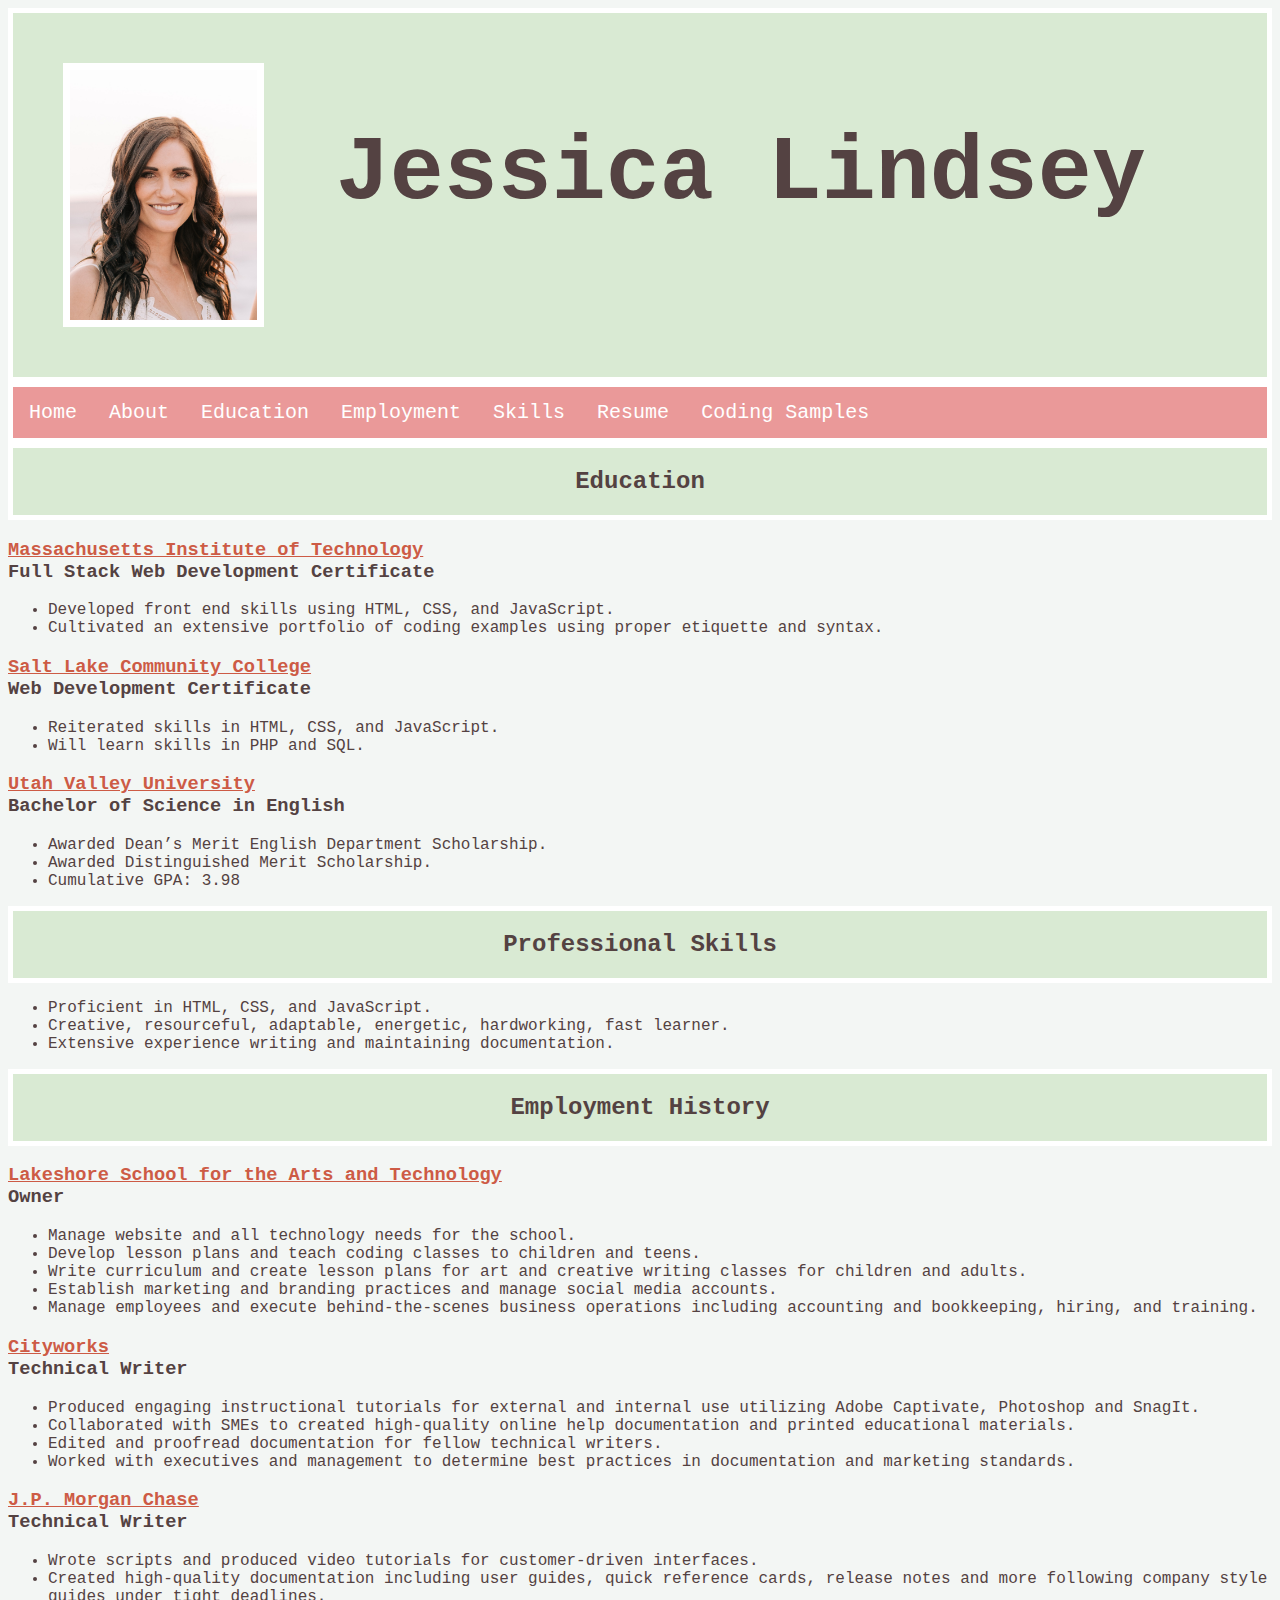
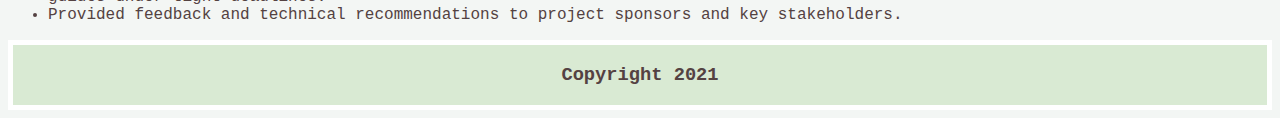
==== index.html @ 1a080438 "new site" ====
<!DOCTYPE html>
<html>

<head>
<!--test-->

    <meta name="viewport" content="width=device-width, initial-scale=1">
    <link rel="stylesheet" href="myStyles.css">
    
</head>

<body>

    <header>
        <div class="myDiv clearfix header">
            <img src="JessWriterHeadshot.jpg" alt="Jessica Lindsey Portrait" style="height:250px">
            <h1>Jessica Lindsey</h1>
            
            <!--<p style='font-size: 18px;'>
                Phone: (801) 831-7799 <br />
                Email: jessicalindsey2@gmail.com </p>-->
        </div>
    </header>
    <nav>
        <div class="navbar">
            <a href="index.html">Home</a>
            <a href="about.html">About</a>
            <a href="#education">Education</a>
            <a href="#employment">Employment</a>
            <a href="#skills">Skills</a>
            <!--<a href="portfolio.html" target="_blank">Portfolio</a>-->
            <!--<a href="contact.html">Contact</a>-->
            <a href="JessicaLindseyResume.docx" download>Resume</a>
            <div class="dropdown">
                <button class="dropbtn">Coding Samples
                    <i class="fa fa-caret-down"></i>
                </button>
                <div class="dropdown-content">
                    <a href="https://lakeshorejess.github.io/pacman/" target="_blank">Pac-Man</a>
                    <a href="https://lakeshorejess.github.io/bouncingballs/" target="_blank">Bouncing Balls</a>
                    <a href="https://github.com/lakeshorejess/Games" target="_blank">JavaScript Games</a>
                </div>

            </div>
    </nav>

    <div class="myDiv">
        <h2 id="education">Education</h2>
    </div>
    <h3><a href="https://web.mit.edu/" target="_blank">Massachusetts Institute of Technology</a><br />
        Full Stack Web Development Certificate</h3>
    <ul>
        <li>Developed front end skills using HTML, CSS, and JavaScript.</li>
        <li>Cultivated an extensive portfolio of coding examples using proper etiquette and syntax.</li>
    </ul>
    <h3><a href="http://www.slcc.edu/" target="_blank">Salt Lake Community College</a> <br />
        Web Development Certificate</h3>
    <ul>
        <li>Reiterated skills in HTML, CSS, and JavaScript.</li>
        <li>Will learn skills in PHP and SQL.</li>
      
    </ul>

    <h3><a href="https://www.uvu.edu/" target="_blank">Utah Valley University</a> <br />
        Bachelor of Science in English</h3>
    <ul>
        <li>Awarded Dean&#8217s Merit English Department Scholarship.</li>
        <li>Awarded Distinguished Merit Scholarship.</li>
        <li>Cumulative GPA: 3.98</li>
    </ul>


    <div class="myDiv">
        <h2 id="skills">Professional Skills</h2>
    </div>
    <ul>
        <li>Proficient in HTML, CSS, and JavaScript.</li>
        <li>Creative, resourceful, adaptable, energetic, hardworking, fast learner.</li>
        <li>Extensive experience writing and maintaining documentation.</li>
    </ul>

    <div class="myDiv">
        <h2 id="employment">Employment History</h2>
    </div>

    <h3><a href="http://lakeshoreartschool.com" target="_blank">Lakeshore School for the Arts and Technology</a>
        <br />Owner
    </h3>
    <ul>
        <li>Manage website and all technology needs for the school.</li>
        <li>Develop lesson plans and teach coding classes to children and teens.</li>
        <li>Write curriculum and create lesson plans for art and creative writing classes for children and
            adults.
        </li>
        <li>Establish marketing and branding practices and manage social media accounts.</li>
        <li>Manage employees and execute behind-the-scenes business operations including accounting and
            bookkeeping,
            hiring, and training.</li>
    </ul>
    <h3><a href="https://www.cityworks.com/" target="_blank">Cityworks</a> <br />
        Technical Writer</h3>
    <ul>
        <li>Produced engaging instructional tutorials for external and internal use utilizing Adobe Captivate,
            Photoshop and SnagIt. </li>
        <li>Collaborated with SMEs to created high-quality online help documentation and printed educational
            materials. </li>
        <li>Edited and proofread documentation for fellow technical writers.</li>
        <li>Worked with executives and management to determine best practices in documentation and marketing
            standards.</li>
    </ul>
    <h3><a href='https://www.jpmorganchase.com/' target="_blank">J.P. Morgan Chase</a><br />
        Technical Writer</h3>
    <ul>
        <li>Wrote scripts and produced video tutorials for customer-driven interfaces.</li>
        <li>Created high-quality documentation including user guides, quick reference cards, release notes and
            more
            following company style guides under tight deadlines.</li>
        <li>Provided feedback and technical recommendations to project sponsors and key stakeholders.</li>
    </ul>

    <footer style='text-align: center'>
        <div class='myDiv'>
            <h3>Copyright 2021</h3>
        </div>
    </footer>

</body>

</html>
---- myStyles.css ----
body {
    background-color: #f3f6f4; 
    font-family: 'Courier New', Courier, monospace; 
    color: #544242;
}
.header {
    padding: 50px;
    font-size: 45px;
}
.myDiv {
    border: 5px solid white;
    background-color: #d9ead3;
    text-align: center;
    color: #544242;
    font-family: 'Courier New', Courier, monospace;
}

.navbar {
    overflow: hidden;
    background-color: #ea9999;
    border: 5px solid white;
    font-family: 'Courier New', Courier, monospace;
    text-align: center;
    color: white;
}

.navbar a:link, .navbar a:visited {
    float: left;
    font-size: 20px;
    color: white;
    text-align: center;
    padding: 14px 16px;
    text-decoration: none;
}

.dropdown {
    float: left;
    overflow: hidden;
}

.dropdown .dropbtn {
    font-size: 20px;  
    border: none;
    outline: none;
    color: white;
    padding: 14px 16px;
    background-color: inherit;
    font-family: inherit;
    margin: 0;
}

.navbar a:hover, .dropdown:hover .dropbtn {
    background-color: white;
    color: black
}

.dropdown-content {
    display: none;
    position: absolute;
    background-color: white;
    color: black;
    min-width: 160px;
    box-shadow: 0px 8px 16px 0px rgba(0,0,0,0.2);
    z-index: 1;
}

.dropdown-content a {
    float: none;
    color: black;
    padding: 12px 16px;
    text-decoration: none;
    display: block;
    text-align: left;
}

.dropdown-content a:hover {
    background-color: #ddd;
}

.dropdown:hover .dropdown-content {
    display: block;
}

table, th, td {
    border:2px solid #544242;
    color: #544242;
    font-family: 'Courier New', Courier, monospace;
    font-size: 18px;
}

img {
    border: 7px solid white;
    float: left;
    top: 15px;
}

.clearfix::after {
    content: "";
    clear: both;
    display: table;
}

a:hover {
    color: black;
}

a:link {
    color: #cd5b45;
}

a:visited {
    color: #cd5b45;
}
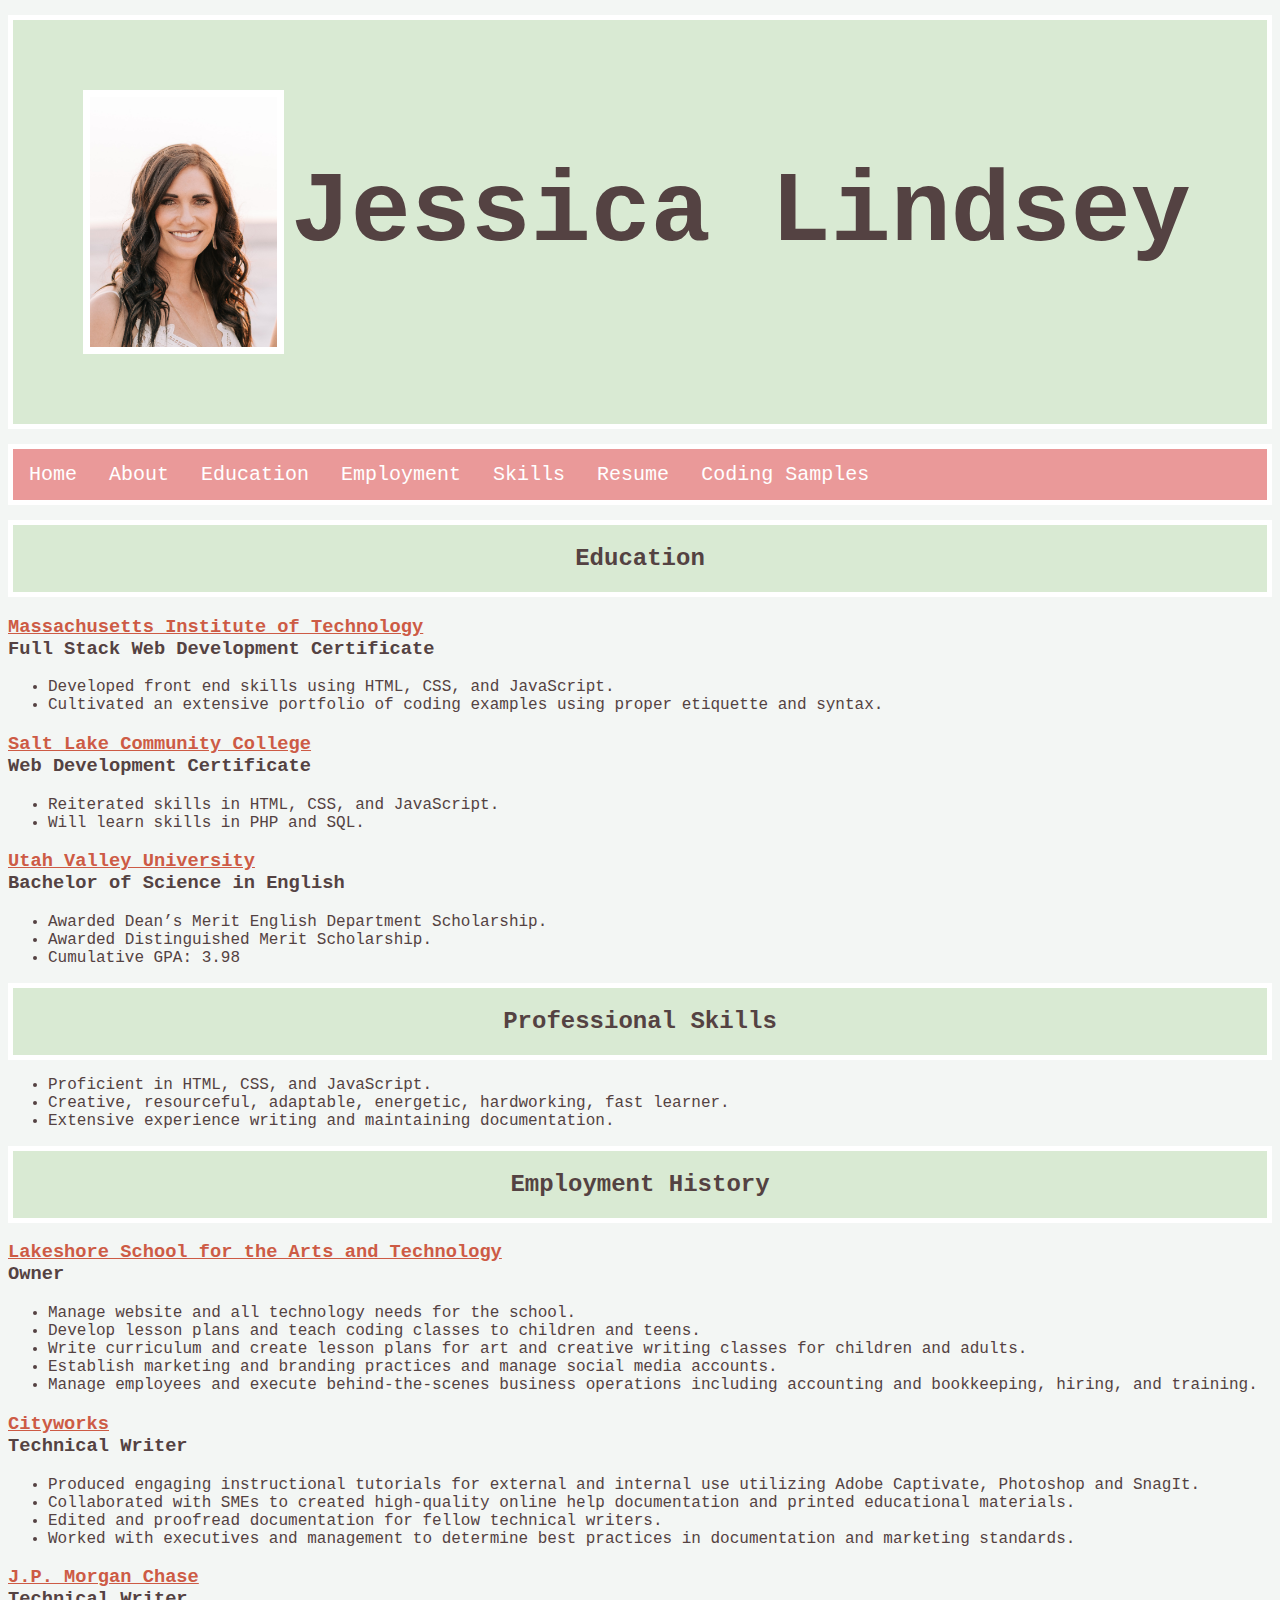
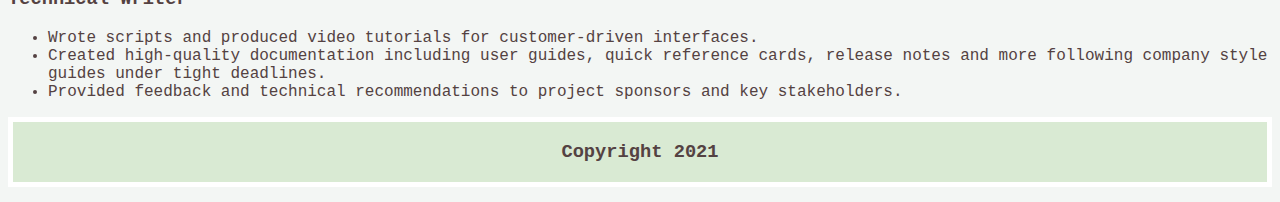
==== commit 618bc0cb: "taking out old things and adding new myStyles.css" ====
--- a/index.html
+++ b/index.html
@@ -2,11 +2,10 @@
 <html>
 
 <head>
-<!--test-->
 
     <meta name="viewport" content="width=device-width, initial-scale=1">
     <link rel="stylesheet" href="myStyles.css">
-    
+
 </head>
 
 <body>
@@ -15,7 +14,7 @@
         <div class="myDiv clearfix header">
             <img src="JessWriterHeadshot.jpg" alt="Jessica Lindsey Portrait" style="height:250px">
             <h1>Jessica Lindsey</h1>
-            
+
             <!--<p style='font-size: 18px;'>
                 Phone: (801) 831-7799 <br />
                 Email: jessicalindsey2@gmail.com </p>-->
@@ -32,9 +31,7 @@
             <!--<a href="contact.html">Contact</a>-->
             <a href="JessicaLindseyResume.docx" download>Resume</a>
             <div class="dropdown">
-                <button class="dropbtn">Coding Samples
-                    <i class="fa fa-caret-down"></i>
-                </button>
+                <button class="dropbtn">Coding Samples</button>
                 <div class="dropdown-content">
                     <a href="https://lakeshorejess.github.io/pacman/" target="_blank">Pac-Man</a>
                     <a href="https://lakeshorejess.github.io/bouncingballs/" target="_blank">Bouncing Balls</a>
@@ -58,7 +55,7 @@
     <ul>
         <li>Reiterated skills in HTML, CSS, and JavaScript.</li>
         <li>Will learn skills in PHP and SQL.</li>
-      
+
     </ul>
 
     <h3><a href="https://www.uvu.edu/" target="_blank">Utah Valley University</a> <br />
--- a/myStyles.css
+++ b/myStyles.css
@@ -4,16 +4,20 @@
     font-family: 'Courier New', Courier, monospace; 
     color: #544242;
 }
+
 .header {
-    padding: 50px;
-    font-size: 45px;
+    padding: 70px;
+    font-size: 50px;
 }
+
 .myDiv {
     border: 5px solid white;
     background-color: #d9ead3;
     text-align: center;
     color: #544242;
     font-family: 'Courier New', Courier, monospace;
+    position: relative;
+    margin: 15px 0px 15px 0px;
 }
 
 .navbar {
@@ -50,9 +54,16 @@
     margin: 0;
 }
 
-.navbar a:hover, .dropdown:hover .dropbtn {
+.navbar a:hover, 
+.dropdown:hover, 
+.dropdown a:visited, 
+.dropbtn:hover, 
+.dropbtn a:visited,
+.dropdown-content
+ {
     background-color: white;
-    color: black
+    color: black;
+    display: inline;
 }
 
 .dropdown-content {
@@ -66,7 +77,7 @@
 }
 
 .dropdown-content a {
-    float: none;
+    float: left;
     color: black;
     padding: 12px 16px;
     text-decoration: none;
@@ -80,13 +91,19 @@
 
 .dropdown:hover .dropdown-content {
     display: block;
+    color: black;
 }
 
 table, th, td {
     border:2px solid #544242;
     color: #544242;
     font-family: 'Courier New', Courier, monospace;
-    font-size: 18px;
+    padding: 5px;
+    margin: 2px;
+}
+
+td {
+    font-size: 20px;
 }
 
 img {
@@ -105,10 +122,6 @@
     color: black;
 }
 
-a:link {
+a:link, a:visited {
     color: #cd5b45;
 }
-
-a:visited {
-    color: #cd5b45;
-}
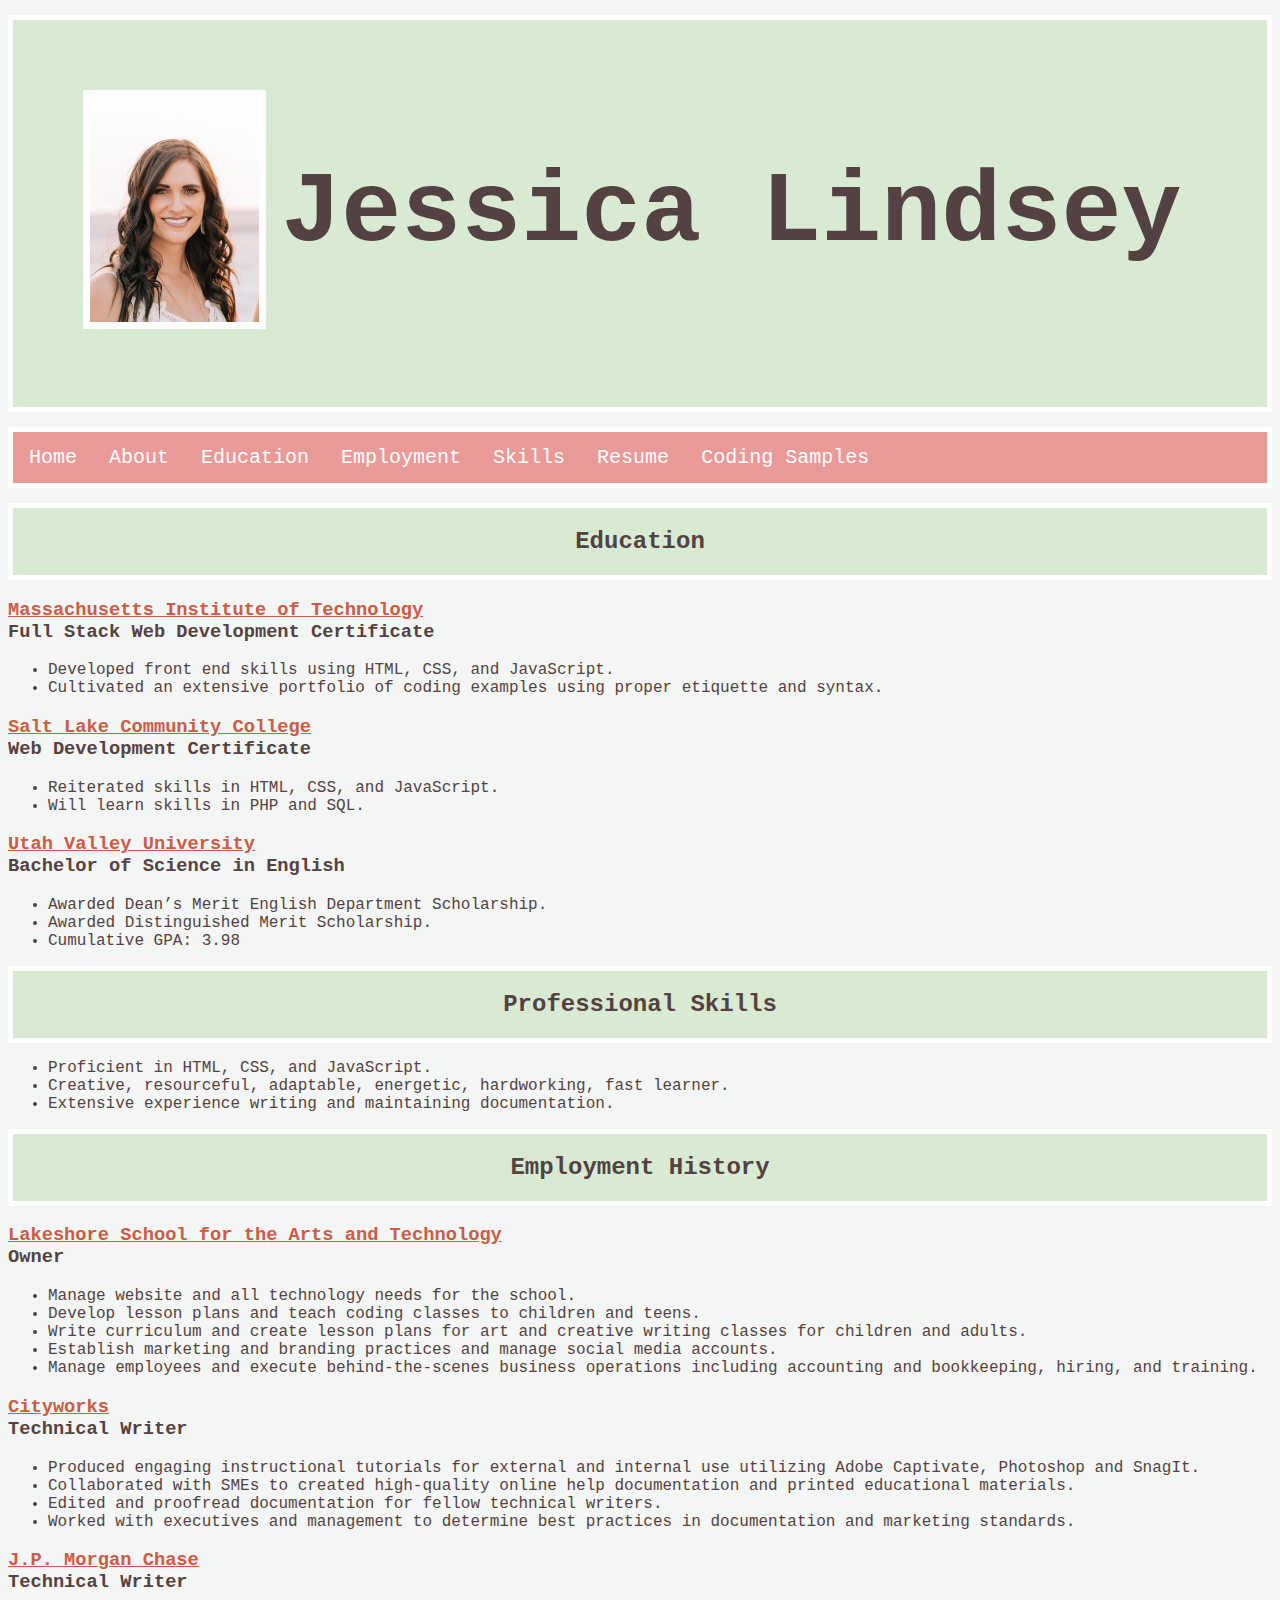
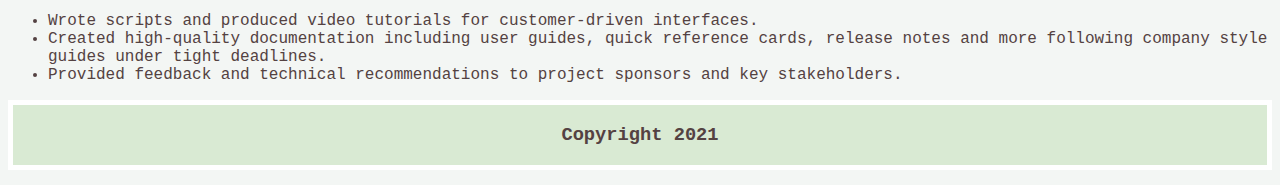
==== commit ddb914cf: "changing image height to 225" ====
--- a/index.html
+++ b/index.html
@@ -12,7 +12,7 @@
 
     <header>
         <div class="myDiv clearfix header">
-            <img src="JessWriterHeadshot.jpg" alt="Jessica Lindsey Portrait" style="height:250px">
+            <img src="JessWriterHeadshot.jpg" alt="Jessica Lindsey Portrait" style="height:225px">
             <h1>Jessica Lindsey</h1>
 
             <!--<p style='font-size: 18px;'>
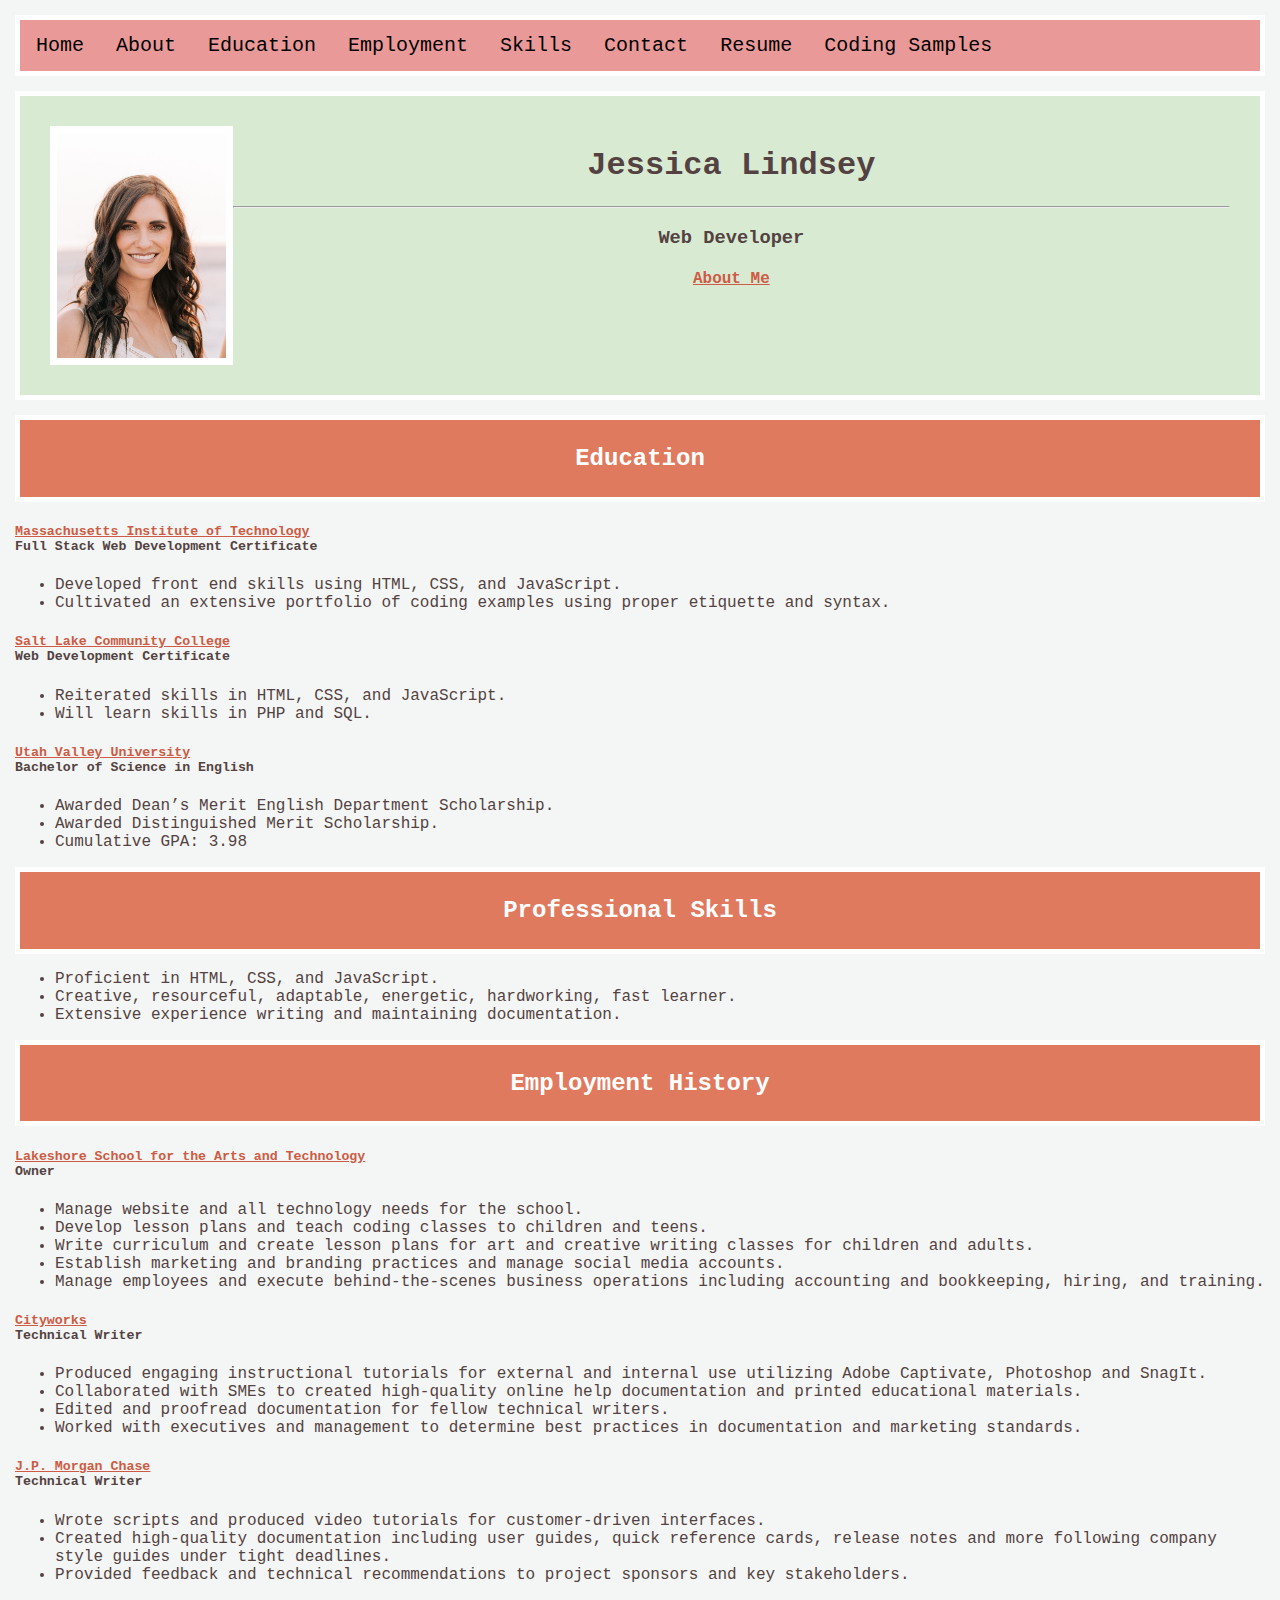
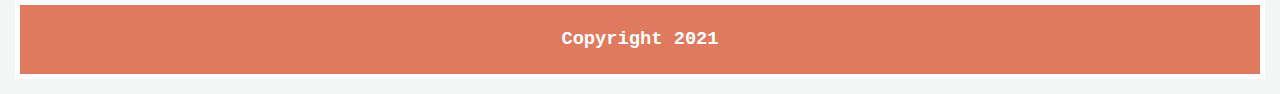
==== commit 59f4c145: "adding bootstrap" ====
--- a/index.html
+++ b/index.html
@@ -3,32 +3,27 @@
 
 <head>
 
+    <meta charset="utf-8">
     <meta name="viewport" content="width=device-width, initial-scale=1">
+    <link href="https://cdn.jsdelivr.net/npm/bootstrap@5.1.3/dist/css/bootstrap.min.css" rel="stylesheet"
+        integrity="sha384-1BmE4kWBq78iYhFldvKuhfTAU6auU8tT94WrHftjDbrCEXSU1oBoqyl2QvZ6jIW3" crossorigin="anonymous">
+   
     <link rel="stylesheet" href="myStyles.css">
+
+    <title>Jessica Lindsey</title>
 
 </head>
 
 <body>
-
-    <header>
-        <div class="myDiv clearfix header">
-            <img src="JessWriterHeadshot.jpg" alt="Jessica Lindsey Portrait" style="height:225px">
-            <h1>Jessica Lindsey</h1>
-
-            <!--<p style='font-size: 18px;'>
-                Phone: (801) 831-7799 <br />
-                Email: jessicalindsey2@gmail.com </p>-->
-        </div>
-    </header>
     <nav>
-        <div class="navbar">
+        <div class="navbar bg-light shadow sticky-top">
             <a href="index.html">Home</a>
             <a href="about.html">About</a>
             <a href="#education">Education</a>
             <a href="#employment">Employment</a>
             <a href="#skills">Skills</a>
             <!--<a href="portfolio.html" target="_blank">Portfolio</a>-->
-            <!--<a href="contact.html">Contact</a>-->
+            <a href="contact.html">Contact</a>
             <a href="JessicaLindseyResume.docx" download>Resume</a>
             <div class="dropdown">
                 <button class="dropbtn">Coding Samples</button>
@@ -40,26 +35,40 @@
 
             </div>
     </nav>
+    <header>
+
+        <div class="header myHeader clearfix">
+            <img src="JessWriterHeadshot.jpg" alt="Jessica Lindsey Portrait" style="height:225px">
+            <h1>Jessica Lindsey</h1><hr>
+            <h3>Web Developer</h3>
+            <h4><a href="about.html">About Me</a></h4>
+            <!--<p style='font-size: 18px;'>
+                    Phone: (801) 831-7799 <br />
+                    Email: jessicalindsey2@gmail.com </p>-->
+        </div>
+
+    </header>
+    
 
     <div class="myDiv">
         <h2 id="education">Education</h2>
     </div>
-    <h3><a href="https://web.mit.edu/" target="_blank">Massachusetts Institute of Technology</a><br />
-        Full Stack Web Development Certificate</h3>
+    <h5><a href="https://web.mit.edu/" target="_blank">Massachusetts Institute of Technology</a><br />
+        Full Stack Web Development Certificate</h5>
     <ul>
         <li>Developed front end skills using HTML, CSS, and JavaScript.</li>
         <li>Cultivated an extensive portfolio of coding examples using proper etiquette and syntax.</li>
     </ul>
-    <h3><a href="http://www.slcc.edu/" target="_blank">Salt Lake Community College</a> <br />
-        Web Development Certificate</h3>
+    <h5><a href="http://www.slcc.edu/" target="_blank">Salt Lake Community College</a> <br />
+        Web Development Certificate</h5>
     <ul>
         <li>Reiterated skills in HTML, CSS, and JavaScript.</li>
         <li>Will learn skills in PHP and SQL.</li>
 
     </ul>
 
-    <h3><a href="https://www.uvu.edu/" target="_blank">Utah Valley University</a> <br />
-        Bachelor of Science in English</h3>
+    <h5><a href="https://www.uvu.edu/" target="_blank">Utah Valley University</a> <br />
+        Bachelor of Science in English</h5>
     <ul>
         <li>Awarded Dean&#8217s Merit English Department Scholarship.</li>
         <li>Awarded Distinguished Merit Scholarship.</li>
@@ -80,9 +89,9 @@
         <h2 id="employment">Employment History</h2>
     </div>
 
-    <h3><a href="http://lakeshoreartschool.com" target="_blank">Lakeshore School for the Arts and Technology</a>
+    <h5><a href="http://lakeshoreartschool.com" target="_blank">Lakeshore School for the Arts and Technology</a>
         <br />Owner
-    </h3>
+    </h5>
     <ul>
         <li>Manage website and all technology needs for the school.</li>
         <li>Develop lesson plans and teach coding classes to children and teens.</li>
@@ -94,8 +103,8 @@
             bookkeeping,
             hiring, and training.</li>
     </ul>
-    <h3><a href="https://www.cityworks.com/" target="_blank">Cityworks</a> <br />
-        Technical Writer</h3>
+    <h5><a href="https://www.cityworks.com/" target="_blank">Cityworks</a> <br />
+        Technical Writer</h5>
     <ul>
         <li>Produced engaging instructional tutorials for external and internal use utilizing Adobe Captivate,
             Photoshop and SnagIt. </li>
@@ -105,8 +114,8 @@
         <li>Worked with executives and management to determine best practices in documentation and marketing
             standards.</li>
     </ul>
-    <h3><a href='https://www.jpmorganchase.com/' target="_blank">J.P. Morgan Chase</a><br />
-        Technical Writer</h3>
+    <h5><a href='https://www.jpmorganchase.com/' target="_blank">J.P. Morgan Chase</a><br />
+        Technical Writer</h5>
     <ul>
         <li>Wrote scripts and produced video tutorials for customer-driven interfaces.</li>
         <li>Created high-quality documentation including user guides, quick reference cards, release notes and
@@ -121,6 +130,9 @@
         </div>
     </footer>
 
+    <script src="https://cdn.jsdelivr.net/npm/bootstrap@5.1.3/dist/js/bootstrap.bundle.min.js"
+        integrity="sha384-ka7Sk0Gln4gmtz2MlQnikT1wXgYsOg+OMhuP+IlRH9sENBO0LRn5q+8nbTov4+1p"
+        crossorigin="anonymous"></script>
 </body>
 
 </html>--- a/myStyles.css
+++ b/myStyles.css
@@ -3,21 +3,35 @@
     background-color: #f3f6f4; 
     font-family: 'Courier New', Courier, monospace; 
     color: #544242;
+    margin: 15px;
 }
 
-.header {
-    padding: 70px;
-    font-size: 50px;
-}
-
-.myDiv {
+.myHeader {
     border: 5px solid white;
     background-color: #d9ead3;
     text-align: center;
     color: #544242;
     font-family: 'Courier New', Courier, monospace;
     position: relative;
-    margin: 15px 0px 15px 0px;
+    margin: 15px 0px;
+    padding: 30px;
+}
+
+@media screen and (max-width: 600px) {
+    .header {
+        font-size: 25px;
+ }
+}
+
+.myDiv {
+    border: 5px solid white;
+    background-color: #e07a5f;
+    text-align: center;
+    color: white;
+    font-family: 'Courier New', Courier, monospace;
+    position: relative;
+    margin: 15px 0px;
+    padding: 5px;
 }
 
 .navbar {
@@ -26,13 +40,14 @@
     border: 5px solid white;
     font-family: 'Courier New', Courier, monospace;
     text-align: center;
-    color: white;
+    color: black;
 }
 
-.navbar a:link, .navbar a:visited {
+.navbar a:link, 
+.navbar a:visited {
     float: left;
     font-size: 20px;
-    color: white;
+    color: black;
     text-align: center;
     padding: 14px 16px;
     text-decoration: none;
@@ -47,7 +62,7 @@
     font-size: 20px;  
     border: none;
     outline: none;
-    color: white;
+    color: black;
     padding: 14px 16px;
     background-color: inherit;
     font-family: inherit;
@@ -83,6 +98,7 @@
     text-decoration: none;
     display: block;
     text-align: left;
+    clear: both;
 }
 
 .dropdown-content a:hover {
@@ -94,22 +110,36 @@
     color: black;
 }
 
+.dropdown:hover .dropbtn {
+    color: black;
+}
+
+table {
+    /*margin: 0px 30px 0px 30px;*/
+    width: 80%;
+    margin: auto;
+}*/
+
 table, th, td {
     border:2px solid #544242;
     color: #544242;
     font-family: 'Courier New', Courier, monospace;
     padding: 5px;
-    margin: 2px;
 }
 
 td {
     font-size: 20px;
 }
 
+th {
+    font-weight: bold; 
+    color: #544242; 
+    font-size: 25px;
+}
+
 img {
     border: 7px solid white;
     float: left;
-    top: 15px;
 }
 
 .clearfix::after {
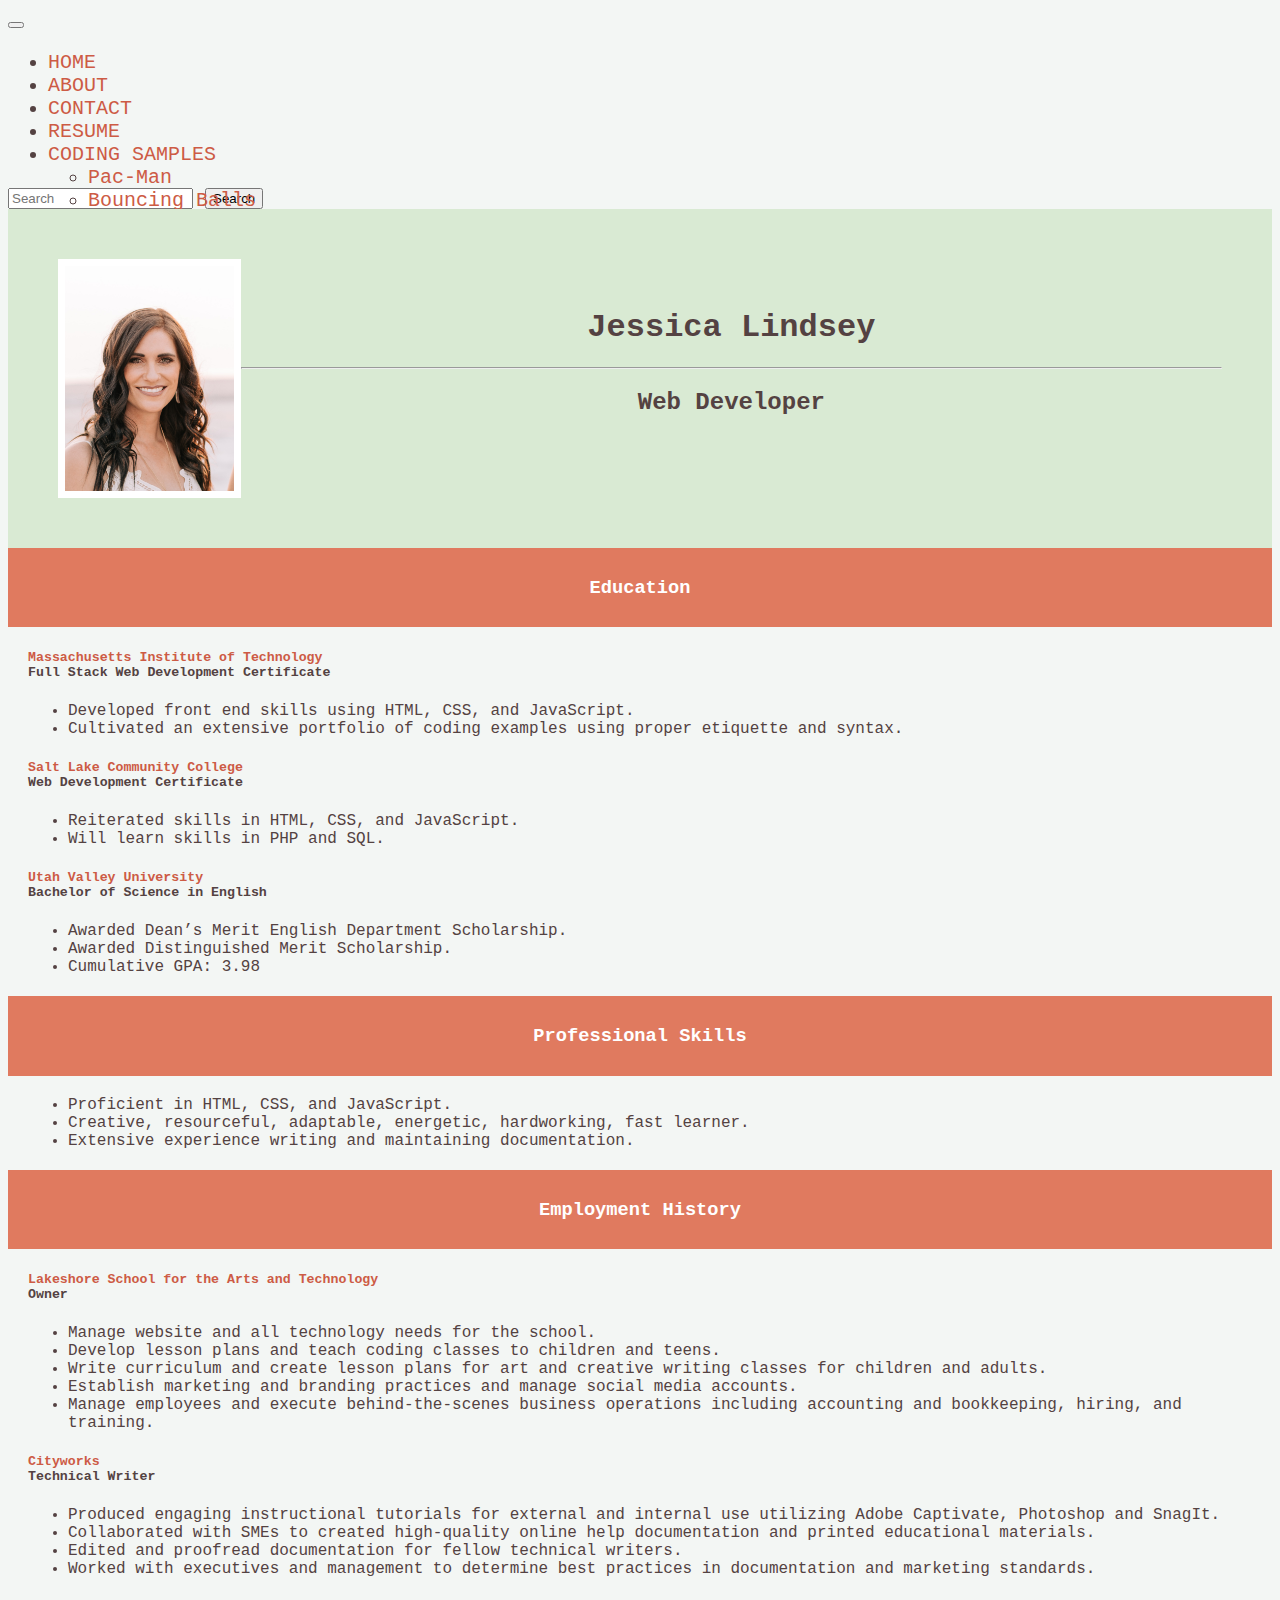
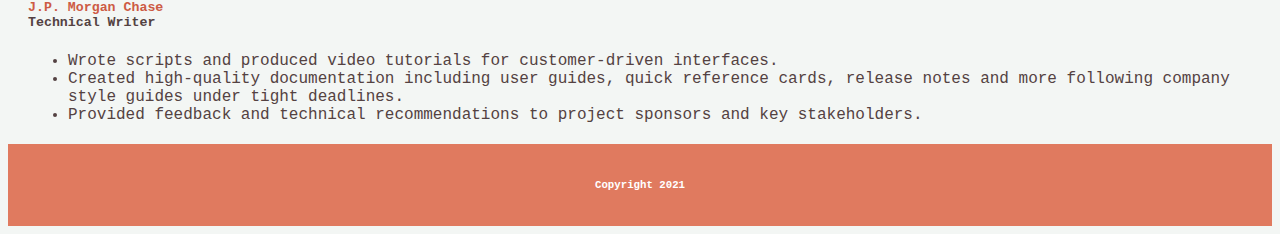
==== commit a33f3063: "from slcc website files" ====
--- a/index.html
+++ b/index.html
@@ -7,7 +7,7 @@
     <meta name="viewport" content="width=device-width, initial-scale=1">
     <link href="https://cdn.jsdelivr.net/npm/bootstrap@5.1.3/dist/css/bootstrap.min.css" rel="stylesheet"
         integrity="sha384-1BmE4kWBq78iYhFldvKuhfTAU6auU8tT94WrHftjDbrCEXSU1oBoqyl2QvZ6jIW3" crossorigin="anonymous">
-   
+
     <link rel="stylesheet" href="myStyles.css">
 
     <title>Jessica Lindsey</title>
@@ -15,118 +15,151 @@
 </head>
 
 <body>
-    <nav>
-        <div class="navbar bg-light shadow sticky-top">
-            <a href="index.html">Home</a>
-            <a href="about.html">About</a>
-            <a href="#education">Education</a>
-            <a href="#employment">Employment</a>
-            <a href="#skills">Skills</a>
-            <!--<a href="portfolio.html" target="_blank">Portfolio</a>-->
-            <a href="contact.html">Contact</a>
-            <a href="JessicaLindseyResume.docx" download>Resume</a>
-            <div class="dropdown">
-                <button class="dropbtn">Coding Samples</button>
-                <div class="dropdown-content">
-                    <a href="https://lakeshorejess.github.io/pacman/" target="_blank">Pac-Man</a>
-                    <a href="https://lakeshorejess.github.io/bouncingballs/" target="_blank">Bouncing Balls</a>
-                    <a href="https://github.com/lakeshorejess/Games" target="_blank">JavaScript Games</a>
-                </div>
+    <nav class="navbar navbar-expand-lg navbar-dark bg-dark shadow sticky-top justify-content-center">
+        <div class="container-fluid">
 
+            <button class="navbar-toggler" type="button" data-bs-toggle="collapse"
+                data-bs-target="#navbarSupportedContent" aria-controls="navbarSupportedContent" aria-expanded="false"
+                aria-label="Toggle navigation">
+                <span class="navbar-toggler-icon"></span>
+            </button>
+            <div class="collapse navbar-collapse" id="navbarSupportedContent">
+                <ul class="navbar-nav me-auto mb-2 mb-lg-0">
+
+                    <li class="nav-item">
+                        <a class="nav-link active" aria-current="page" href="index.html">HOME</a>
+                    </li>
+                    <li class="nav-item">
+                        <a class="nav-link active" aria-current="page" href="about.html">ABOUT</a>
+                    </li>
+                    <li class="nav-item">
+                        <a class="nav-link active" aria-current="page" href="contact.html">CONTACT</a>
+                    </li>
+                    <li class="nav-item">
+                        <a class="nav-link active" aria-current="page" href="JessicaLindseyResume.docx"
+                            download>RESUME</a>
+                    </li>
+                    <li class="nav-item dropdown">
+                        <a class="nav-link active dropdown-toggle" href="#" id="navbarDropdownMenuLink" role="button"
+                            data-bs-toggle="dropdown" aria-expanded="false">
+                            CODING SAMPLES
+                        </a>
+                        <ul class="dropdown-menu" aria-labelledby="navbarDropdownMenuLink">
+                            <!-- <ul class="dropdown-menu" aria-labelledby="navbarDropdown"> -->
+                            <li>
+                                <a class="nav-link active" aria-current="page"
+                                    href="https://lakeshorejess.github.io/pacman/" target="_blank">Pac-Man</a>
+                            </li>
+                            <li>
+                                <a class="nav-link active" aria-current="page"
+                                    href="https://lakeshorejess.github.io/bouncingballs/" target="_blank">Bouncing
+                                    Balls</a>
+                            </li>
+                            <li>
+                                <a class="nav-link active" aria-current="page"
+                                    href="https://github.com/lakeshorejess/Games" target="_blank">JavaScript Games</a>
+                            </li>
+                        </ul>
+                    </li>
+                </ul>
+                <form class="d-flex">
+                    <input class="form-control me-2" type="search" placeholder="Search" aria-label="Search">
+                    <button class="btn btn-light" type="submit">Search</button>
+                </form>
             </div>
+        </div>
     </nav>
+
     <header>
 
         <div class="header myHeader clearfix">
             <img src="JessWriterHeadshot.jpg" alt="Jessica Lindsey Portrait" style="height:225px">
-            <h1>Jessica Lindsey</h1><hr>
-            <h3>Web Developer</h3>
-            <h4><a href="about.html">About Me</a></h4>
-            <!--<p style='font-size: 18px;'>
-                    Phone: (801) 831-7799 <br />
-                    Email: jessicalindsey2@gmail.com </p>-->
+            <h1>Jessica Lindsey</h1>
+            <hr>
+            <h2>Web Developer</h2>
         </div>
 
     </header>
-    
-
-    <div class="myDiv">
-        <h2 id="education">Education</h2>
-    </div>
-    <h5><a href="https://web.mit.edu/" target="_blank">Massachusetts Institute of Technology</a><br />
-        Full Stack Web Development Certificate</h5>
-    <ul>
-        <li>Developed front end skills using HTML, CSS, and JavaScript.</li>
-        <li>Cultivated an extensive portfolio of coding examples using proper etiquette and syntax.</li>
-    </ul>
-    <h5><a href="http://www.slcc.edu/" target="_blank">Salt Lake Community College</a> <br />
-        Web Development Certificate</h5>
-    <ul>
-        <li>Reiterated skills in HTML, CSS, and JavaScript.</li>
-        <li>Will learn skills in PHP and SQL.</li>
-
-    </ul>
-
-    <h5><a href="https://www.uvu.edu/" target="_blank">Utah Valley University</a> <br />
-        Bachelor of Science in English</h5>
-    <ul>
-        <li>Awarded Dean&#8217s Merit English Department Scholarship.</li>
-        <li>Awarded Distinguished Merit Scholarship.</li>
-        <li>Cumulative GPA: 3.98</li>
-    </ul>
 
 
     <div class="myDiv">
-        <h2 id="skills">Professional Skills</h2>
+        <h3 id="education">Education</h3>
     </div>
-    <ul>
-        <li>Proficient in HTML, CSS, and JavaScript.</li>
-        <li>Creative, resourceful, adaptable, energetic, hardworking, fast learner.</li>
-        <li>Extensive experience writing and maintaining documentation.</li>
-    </ul>
+    <div class="bodyDiv">
+        <h5><a href="https://web.mit.edu/" target="_blank">Massachusetts Institute of Technology</a><br />
+            Full Stack Web Development Certificate</h5>
+        <ul>
+            <li>Developed front end skills using HTML, CSS, and JavaScript.</li>
+            <li>Cultivated an extensive portfolio of coding examples using proper etiquette and syntax.</li>
+        </ul>
+        <h5><a href="http://www.slcc.edu/" target="_blank">Salt Lake Community College</a> <br />
+            Web Development Certificate</h5>
+        <ul>
+            <li>Reiterated skills in HTML, CSS, and JavaScript.</li>
+            <li>Will learn skills in PHP and SQL.</li>
+        </ul>
+        <h5><a href="https://www.uvu.edu/" target="_blank">Utah Valley University</a> <br />
+            Bachelor of Science in English</h5>
+        <ul>
+            <li>Awarded Dean&#8217s Merit English Department Scholarship.</li>
+            <li>Awarded Distinguished Merit Scholarship.</li>
+            <li>Cumulative GPA: 3.98</li>
+        </ul>
+
+    </div>
+    <div class="myDiv">
+        <h3 id="skills">Professional Skills</h3>
+    </div>
+    <div class="bodyDiv">
+        <ul>
+            <li>Proficient in HTML, CSS, and JavaScript.</li>
+            <li>Creative, resourceful, adaptable, energetic, hardworking, fast learner.</li>
+            <li>Extensive experience writing and maintaining documentation.</li>
+        </ul>
+    </div>
 
     <div class="myDiv">
-        <h2 id="employment">Employment History</h2>
+        <h3 id="employment">Employment History</h3>
     </div>
-
-    <h5><a href="http://lakeshoreartschool.com" target="_blank">Lakeshore School for the Arts and Technology</a>
-        <br />Owner
-    </h5>
-    <ul>
-        <li>Manage website and all technology needs for the school.</li>
-        <li>Develop lesson plans and teach coding classes to children and teens.</li>
-        <li>Write curriculum and create lesson plans for art and creative writing classes for children and
-            adults.
-        </li>
-        <li>Establish marketing and branding practices and manage social media accounts.</li>
-        <li>Manage employees and execute behind-the-scenes business operations including accounting and
-            bookkeeping,
-            hiring, and training.</li>
-    </ul>
-    <h5><a href="https://www.cityworks.com/" target="_blank">Cityworks</a> <br />
-        Technical Writer</h5>
-    <ul>
-        <li>Produced engaging instructional tutorials for external and internal use utilizing Adobe Captivate,
-            Photoshop and SnagIt. </li>
-        <li>Collaborated with SMEs to created high-quality online help documentation and printed educational
-            materials. </li>
-        <li>Edited and proofread documentation for fellow technical writers.</li>
-        <li>Worked with executives and management to determine best practices in documentation and marketing
-            standards.</li>
-    </ul>
-    <h5><a href='https://www.jpmorganchase.com/' target="_blank">J.P. Morgan Chase</a><br />
-        Technical Writer</h5>
-    <ul>
-        <li>Wrote scripts and produced video tutorials for customer-driven interfaces.</li>
-        <li>Created high-quality documentation including user guides, quick reference cards, release notes and
-            more
-            following company style guides under tight deadlines.</li>
-        <li>Provided feedback and technical recommendations to project sponsors and key stakeholders.</li>
-    </ul>
-
+    <div class="bodyDiv">
+        <h5><a href="http://lakeshoreartschool.com" target="_blank">Lakeshore School for the Arts and Technology</a>
+            <br />Owner
+        </h5>
+        <ul>
+            <li>Manage website and all technology needs for the school.</li>
+            <li>Develop lesson plans and teach coding classes to children and teens.</li>
+            <li>Write curriculum and create lesson plans for art and creative writing classes for children and
+                adults.
+            </li>
+            <li>Establish marketing and branding practices and manage social media accounts.</li>
+            <li>Manage employees and execute behind-the-scenes business operations including accounting and
+                bookkeeping,
+                hiring, and training.</li>
+        </ul>
+        <h5><a href="https://www.cityworks.com/" target="_blank">Cityworks</a> <br />
+            Technical Writer</h5>
+        <ul>
+            <li>Produced engaging instructional tutorials for external and internal use utilizing Adobe Captivate,
+                Photoshop and SnagIt. </li>
+            <li>Collaborated with SMEs to created high-quality online help documentation and printed educational
+                materials. </li>
+            <li>Edited and proofread documentation for fellow technical writers.</li>
+            <li>Worked with executives and management to determine best practices in documentation and marketing
+                standards.</li>
+        </ul>
+        <h5><a href='https://www.jpmorganchase.com/' target="_blank">J.P. Morgan Chase</a><br />
+            Technical Writer</h5>
+        <ul>
+            <li>Wrote scripts and produced video tutorials for customer-driven interfaces.</li>
+            <li>Created high-quality documentation including user guides, quick reference cards, release notes and
+                more
+                following company style guides under tight deadlines.</li>
+            <li>Provided feedback and technical recommendations to project sponsors and key stakeholders.</li>
+        </ul>
+    </div>
     <footer style='text-align: center'>
         <div class='myDiv'>
-            <h3>Copyright 2021</h3>
+            <h6>Copyright 2021</h6>
         </div>
     </footer>
 
--- a/myStyles.css
+++ b/myStyles.css
@@ -1,40 +1,56 @@
 
-body {
+body  {
     background-color: #f3f6f4; 
     font-family: 'Courier New', Courier, monospace; 
     color: #544242;
-    margin: 15px;
+    /* margin: 15px; */
+ 
+}
+
+body .bodyDiv {
+    margin: 20px;
+}
+
+h1 {
+    margin-top: 50px;
+    font-weight: bold;
+    
 }
 
 .myHeader {
-    border: 5px solid white;
+    /* border: 5px solid white; */
     background-color: #d9ead3;
     text-align: center;
     color: #544242;
     font-family: 'Courier New', Courier, monospace;
     position: relative;
-    margin: 15px 0px;
-    padding: 30px;
+    /* margin: 15px 0px; */
+    padding: 50px;
 }
 
-@media screen and (max-width: 600px) {
+/* @media screen and (max-width: 600px) {
     .header {
         font-size: 25px;
- }
-}
+    }
+
+    img {
+        float: none;
+        margin: auto;
+    }
+} */
 
 .myDiv {
-    border: 5px solid white;
+    border: 5px 0px solid white;
     background-color: #e07a5f;
     text-align: center;
     color: white;
     font-family: 'Courier New', Courier, monospace;
     position: relative;
-    margin: 15px 0px;
-    padding: 5px;
+    /* margin: 15px 0px; */
+    padding: 10px;
 }
 
-.navbar {
+/* .navbar {
     overflow: hidden;
     background-color: #ea9999;
     border: 5px solid white;
@@ -51,14 +67,14 @@
     text-align: center;
     padding: 14px 16px;
     text-decoration: none;
-}
+} */
 
-.dropdown {
+/* .myDropdown {
     float: left;
     overflow: hidden;
 }
 
-.dropdown .dropbtn {
+.myDropdown .dropbtn {
     font-size: 20px;  
     border: none;
     outline: none;
@@ -70,7 +86,7 @@
 }
 
 .navbar a:hover, 
-.dropdown:hover, 
+.myDropdown:hover, 
 .dropdown a:visited, 
 .dropbtn:hover, 
 .dropbtn a:visited,
@@ -100,19 +116,19 @@
     text-align: left;
     clear: both;
 }
-
+en
 .dropdown-content a:hover {
     background-color: #ddd;
-}
+} */
 
-.dropdown:hover .dropdown-content {
+/* .dropdown:hover .dropdown-content {
     display: block;
     color: black;
 }
 
 .dropdown:hover .dropbtn {
     color: black;
-}
+} */
 
 table {
     /*margin: 0px 30px 0px 30px;*/
@@ -128,17 +144,18 @@
 }
 
 td {
-    font-size: 20px;
+    font-size: 17px;
 }
 
 th {
     font-weight: bold; 
     color: #544242; 
-    font-size: 25px;
+    font-size: 20px;
 }
 
 img {
     border: 7px solid white;
+    /* margin: auto; */
     float: left;
 }
 
@@ -154,4 +171,16 @@
 
 a:link, a:visited {
     color: #cd5b45;
+    text-decoration: none;
+
 }
+
+.navbar {
+    font-size: 20px;
+    
+}
+
+.navbar-expand-lg .navbar-nav .dropdown-menu {
+    position: absolute;
+    background-color: rgba(var(--bs-dark-rgb),var(--bs-bg-opacity))!important;
+}
